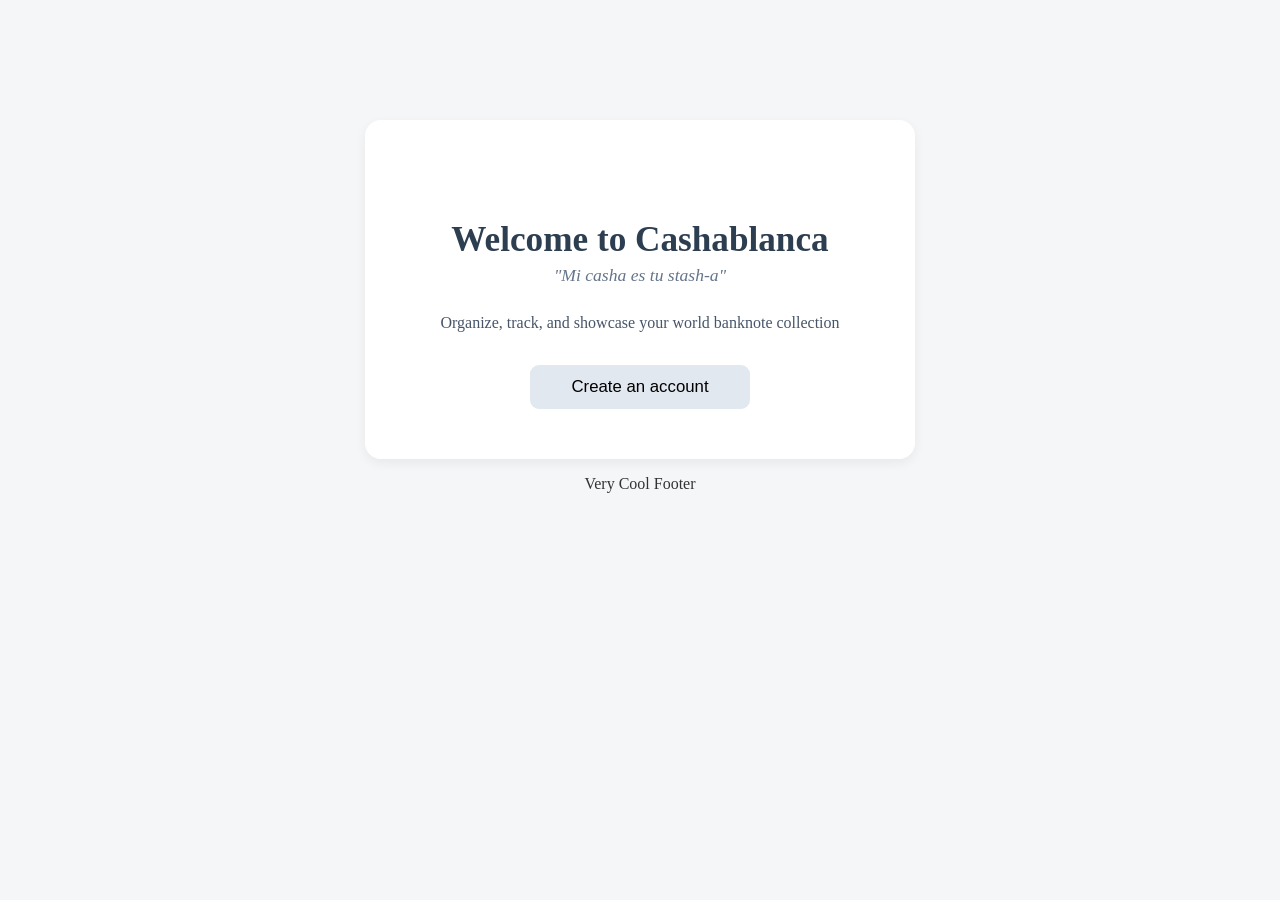
==== index.html @ 32de059e "Rename Index.html to index.html" ====
<!DOCTYPE html>
<html lang="en">

<head>
    <meta charset="UTF-8">
    <meta name="viewport" content="width=device-width, initial-scale=1.0">
    <title>Welcome - Cashablanca</title>
    <link rel="stylesheet" href="style.css">
</head>

<body>
    <form action="Register.html">
        <fieldset class="hero">
            <h1>Welcome to Cashablanca</h1>
            <h2>"Mi casha es tu stash-a"</h2>
            <p>Organize, track, and showcase your world banknote collection</p>
            <button type="submit">Create an account</button>
        </fieldset>
    </form>

    <footer>
        <p>Very Cool Footer</p>
    </footer>
</body>

</html>
---- style.css ----
body{
    background-color: #f4f6f8;
    margin: auto;
    display: flex;
    flex-direction: column;
    min-height: 100vh;
    text-align: center;
    color: #333333;
}

fieldset {
    background-color: #ffffff;
    border: none;
    border-radius: 16px;
    padding: 30px;
    width: 320px;
    margin: auto;
    box-shadow: 0 4px 12px rgba(0, 0, 0, 0.06);
}

legend {
    font-size: 1.3em;
    font-weight: bold;
    color: #2c3e50;
    padding-top: 50px;
    margin-bottom: 20px;
}

input {
    width: 90%;
    border-radius: 8px;
    padding: 8px 12px;
    margin-top: 5px;
    background-color: #f8fafc;
    border: 1px solid #cbd5e1;
}

input[type="file"] {
    border: 2px dashed #94a3b8;
    background-color: #e2e8f0;
    padding: 25px 10px;
    border-radius: 8px;
    cursor: pointer;
}

select {
    width: 60px;
    padding: 8px;
    margin-top: 5px;
    border-radius: 8px;
    border: 1px solid #cbd5e1;
    background-color: #f8fafc;
    text-align: center;
    cursor: pointer;
}

button {
    border-radius: 9px;
    background-color: #e2e8f0;
    padding: 5px 10px;
    border: none;
    cursor: pointer;
}

button:hover {
    background-color: #c1cad4;
}
h1{
    color: #2c3e50;
    font-size: 2em;
    margin-top: 50px;
}

h2{
    color: #2c3e50;
    font-size: 1.5em;
    font-style: italic;
}

.extra-bill {
    display: none;
}

fieldset:has(option[value="2"]:checked) .bill-2 {
    display: block;
}

fieldset:has(option[value="3"]:checked) .bill-2,
fieldset:has(option[value="3"]:checked) .bill-3 {
    display: block;
}

fieldset:has(option[value="4"]:checked) .bill-2,
fieldset:has(option[value="4"]:checked) .bill-3,
fieldset:has(option[value="4"]:checked) .bill-4 {
    display: block;
}

fieldset:has(option[value="5"]:checked) .bill-2,
fieldset:has(option[value="5"]:checked) .bill-3,
fieldset:has(option[value="5"]:checked) .bill-4,
fieldset:has(option[value="5"]:checked) .bill-5 {
    display: block;
}
.hero {
    width: 480px;
    max-width: 90%;
    padding: 50px 35px;
    margin-top: 120px;
}

.hero h1 {
    font-size: 2.2rem;
    color: #2c3e50;
    margin-bottom: 5px;
}

.hero h2 {
    font-size: 1.1rem;
    color: #64748b;
    font-style: italic;
    font-weight: normal;
    margin-top: 0;
    margin-bottom: 25px;
}

.hero p {
    color: #475569;
    line-height: 1.5;
    margin-bottom: 30px;
}

.hero button {
    width: 220px;
    padding: 12px;
    font-size: 1.05rem;
}
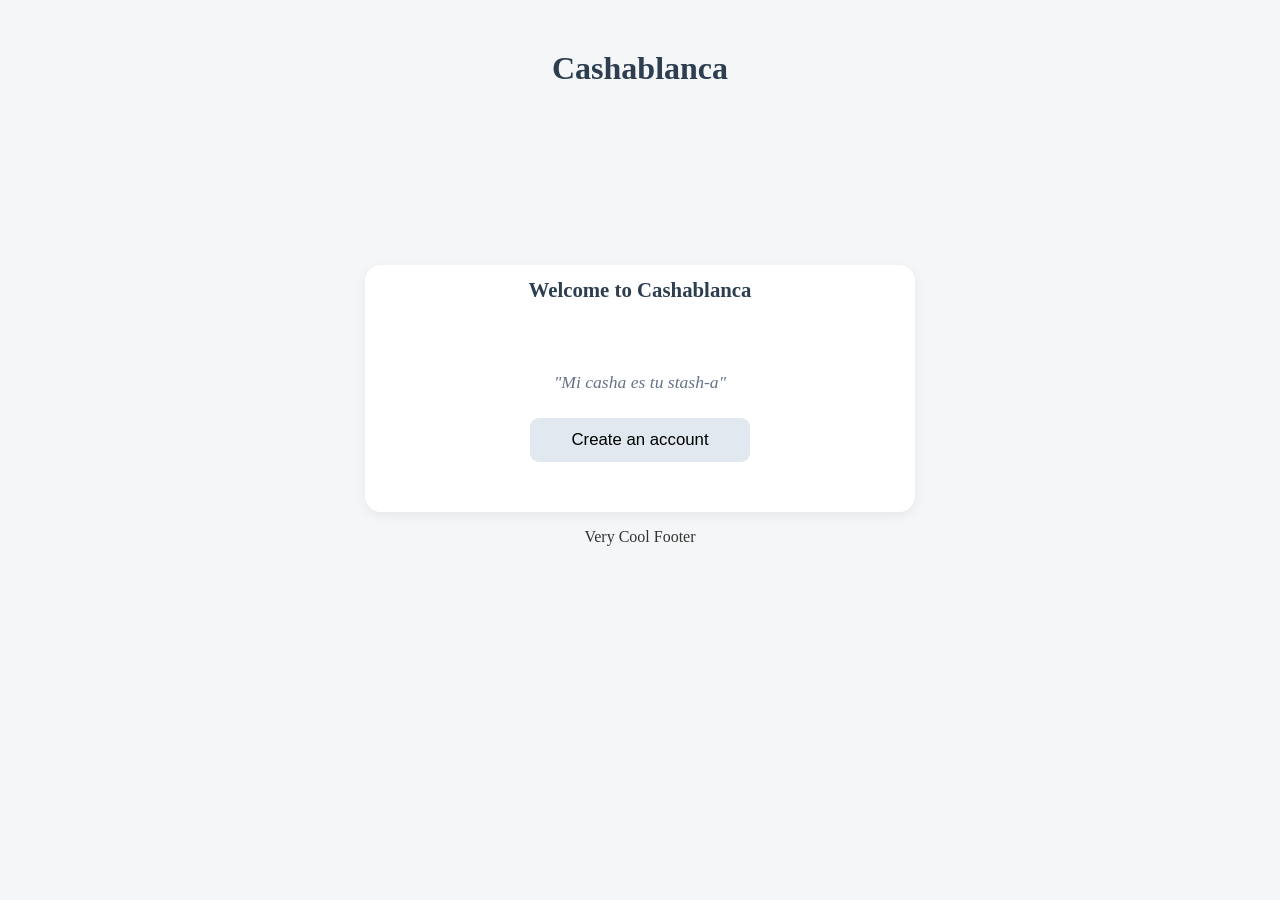
==== commit 9a252543: "Changed based on feedback" ====
--- a/index.html
+++ b/index.html
@@ -9,14 +9,19 @@
 </head>
 
 <body>
-    <form action="Register.html">
-        <fieldset class="hero">
-            <h1>Welcome to Cashablanca</h1>
-            <h2>"Mi casha es tu stash-a"</h2>
-            <p>Organize, track, and showcase your world banknote collection</p>
-            <button type="submit">Create an account</button>
-        </fieldset>
-    </form>
+    <header>
+        <h1>Cashablanca</h1>
+    </header>
+
+    <main>
+        <form action="Register.html">
+            <fieldset class="hero">
+                <legend>Welcome to Cashablanca</legend>
+                <h2>"Mi casha es tu stash-a"</h2>
+                <button type="submit">Create an account</button>
+            </fieldset>
+        </form>
+    </main>
 
     <footer>
         <p>Very Cool Footer</p>
